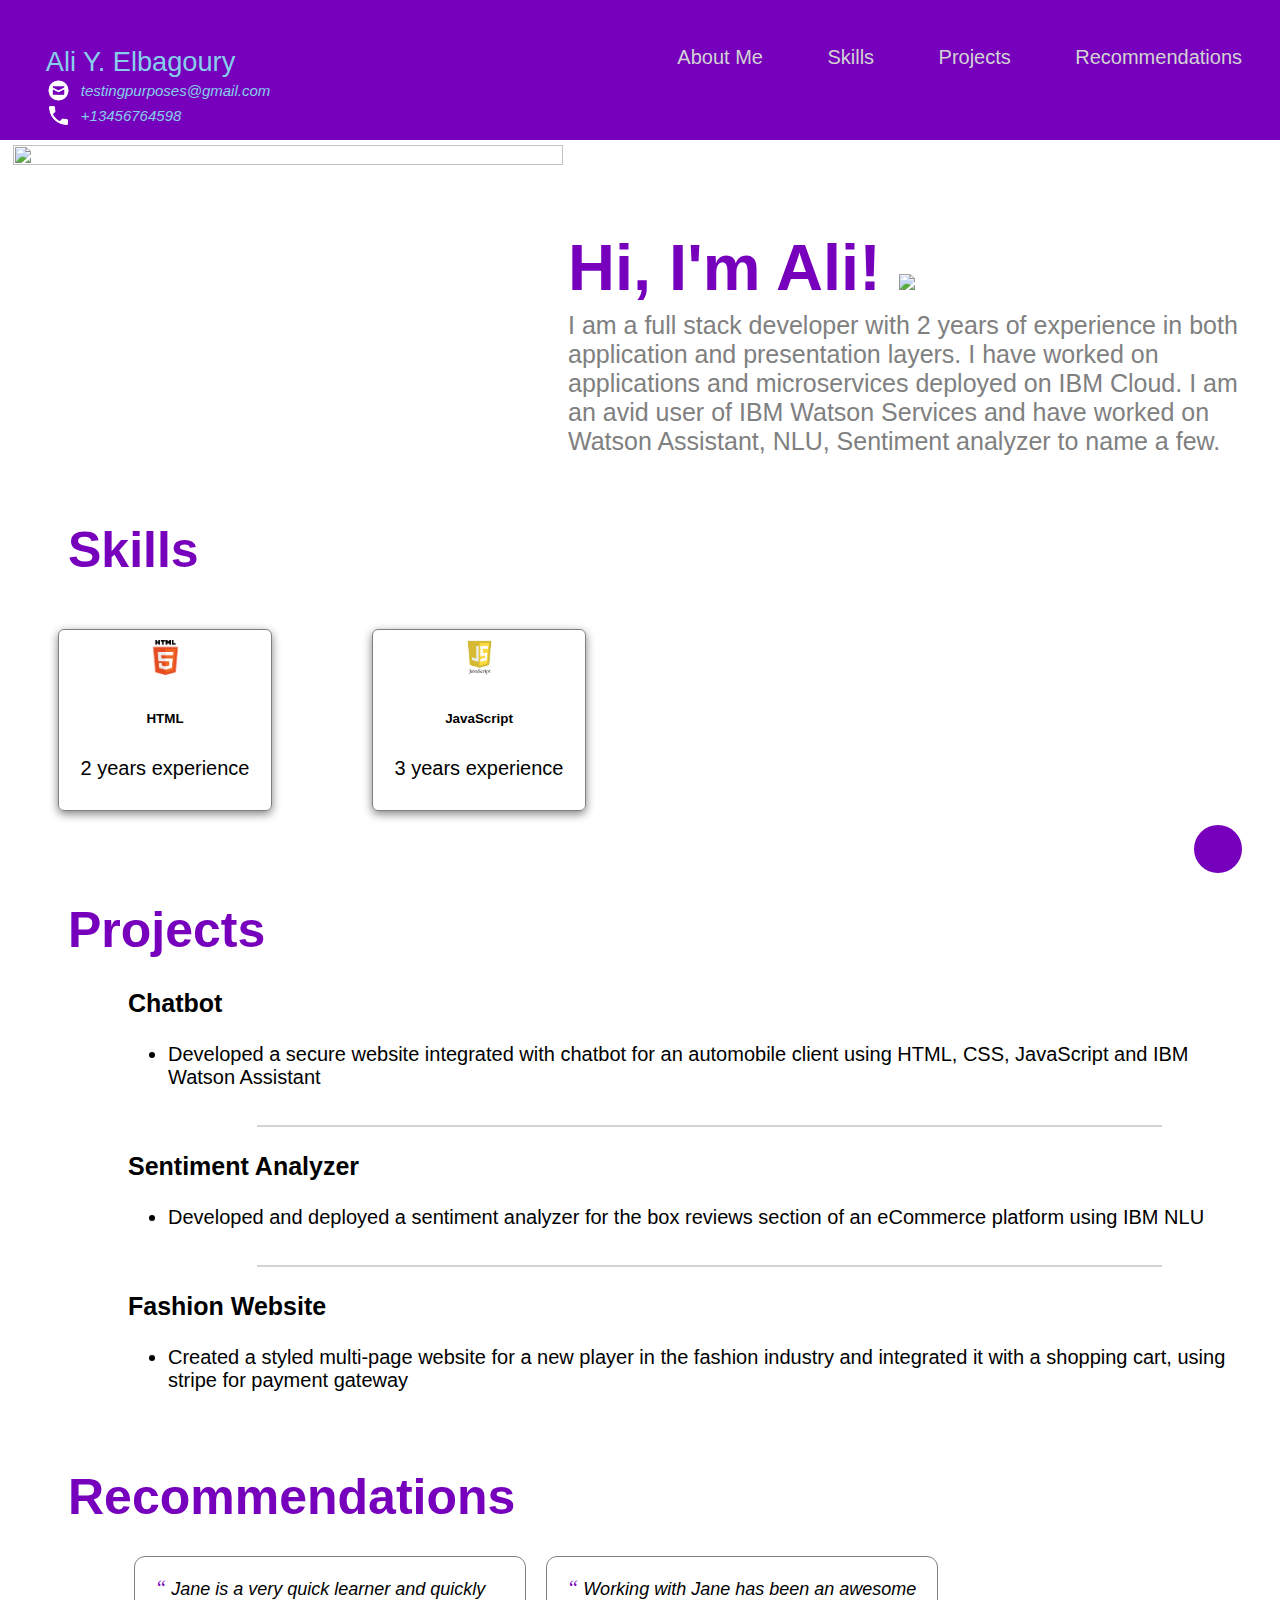
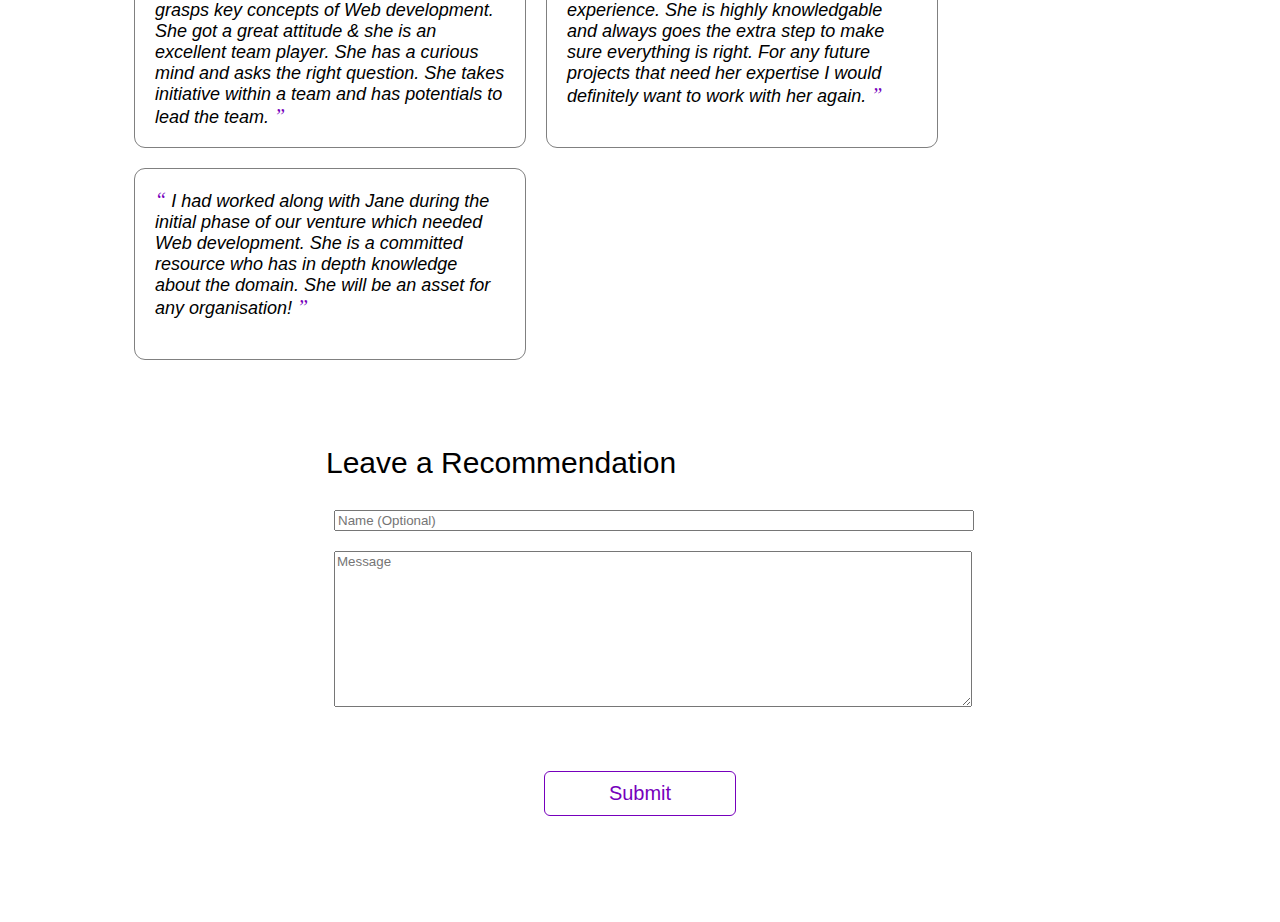
==== portofolio/singlepagewebsite/index.html @ 4dcb5362 "final project frontend" ====
<!DOCTYPE html>
<html>
  <head>
    <title>Jane Doe - Portfolio</title>
    <link rel="stylesheet" href="./style.css"/>
    <script src="./script.js"></script>
  </head>
  <body>
    <!-- Navigation Bar -->
    <nav>
      <div id="home">
        <div class="profile_name">
          Ali Y. Elbagoury
          <div class="contact_info">
            <img src="html_finalprojimages/envelope.png" alt="https://icons8.com/icon/124377/circled-envelope"/>
          testingpurposes@gmail.com
        </div>
        <div style="clear:both;"></div>
        <div class="contact_info">
          <img src="html_finalprojimages/phone.png" alt="https://icons8.com/icon/124377/circled-envelope"/>
          +13456764598

        </div>
        </div>
        <div class="topdiv">
          <a class="topmenu" href="#about-me">About Me</a>
          <!-- Add the links for Skills, Projects and Recommendation here -->
          <a class="topmenu" href="#skills">Skills</a>
          <a class="topmenu" href="#projects">Projects</a>
          <a class="topmenu" href="#recommendations">Recommendations</a>
        </div>
      </div>    
    </nav>

    <!-- About Me -->
    <section id="about-me" class="container">
      <div>
        <img src="https://miro.medium.com/max/1400/1*qdAW1TjCN57h1lbuuzvchg.gif" class="profile_image"/>
      </div>

      <div>
          <h1>
            Hi, I'm Ali! <img src="https://twemoji.maxcdn.com/2/72x72/1f44b.png" width="60px"/>
          </h1>
          <p>
            I am a full stack developer with 2 years of experience in both application and presentation layers.
            I have worked on applications and microservices deployed on IBM Cloud. 
            I am an avid user of IBM Watson Services and have worked on Watson Assistant, NLU, Sentiment analyzer to name a few.
          </p>
      </div>
    </section>
              
    <!-- Skills -->
    <section id="skills">
      <h2>Skills</h2>
      <div style="clear:both;"></div>

      <div class="all_skills">
        <div class="skill">
          <img src="html_finalprojimages/html5.png"/>
          <h6>HTML</h6>
          <p>2 years experience</p>
        </div>  

        <div class="skill">
          <img src="html_finalprojimages/js.jpeg"/>
          <h6>JavaScript</h6>
          <p>3 years experience</p>
        </div>  

        <!-- Add more skills here -->


      </div>
    </section>
          
    <!-- Projects -->
    <section class="projects" id="projects">
      <h2>
        Projects
      </h2>
      <div style="clear:both;"></div>

        <div id="projects-container" class="projects-container">
          <div class="project-card">
            <h3>Chatbot</h3>
            <ul>
              <li>Developed a secure website integrated with chatbot for an automobile client using HTML, CSS, JavaScript and IBM Watson Assistant</li>
            </ul>
          </div>
          <hr>
          <div class="project-card">
            <h3>Sentiment Analyzer</h3>
            <ul>
              <li>Developed and deployed a sentiment analyzer for the box reviews section of an eCommerce platform using IBM NLU</li>
            </ul>
          </div>
          <hr>
          <div class="project-card">
            <h3>Fashion Website</h3>
            <ul>
              <li>Created a styled multi-page website for a new player in the fashion industry and integrated it with a shopping cart, using stripe for payment gateway</li>
            </ul>
          </div>
    </div>
    </section>
    <div style="clear:both;"></div>

    <!-- Recommendations -->
    <section id="recommendations">
      <h2>Recommendations</h2>
      <div style="clear:both;"></div>
      <div class="all_recommendations" id="all_recommendations">
        <div class="recommendation">
          <span>&#8220;</span>
          Jane is a very quick learner and quickly grasps key concepts of Web development. 
          She got a great attitude & she is an excellent team player. 
          She has a curious mind and asks the right question. 
          She takes initiative within a team and has potentials to lead the team.
          <span>&#8221;</span>
        </div>
        <div class="recommendation">
          <span>&#8220;</span>
          Working with Jane has been an awesome experience. 
          She is highly knowledgable and always goes the extra step to make sure everything is right. 
          For any future projects that need her expertise I would definitely want to work with her again.
          <span>&#8221;</span>
        </div>
        <div class="recommendation">
          <span>&#8220;</span>
          I had worked along with Jane during the initial phase of our venture which needed Web development. 
          She is a committed resource who has in depth knowledge about the domain. 
          She will be an asset for any organisation! 
          <span>&#8221;</span>
        </div>
      </div>
    </section>

    <!-- Recommendation Form -->
    <section id="contact">
      <div class="flex_center">
        <fieldset>
          <legend class="introduction">Leave a Recommendation</legend>          
          <input type="text" placeholder="Name (Optional)"> <br/>
          <textarea id="new_recommendation" cols="500" rows="10" placeholder="Message"></textarea>
          <div class="flex_center">
            <button id="recommend_btn" onclick="addRecommendation()">Submit</button>
          </div>
        </fieldset>
      </div>
    </section>

    <div class="iconbutton">
      <a href="#home">
        <!--Add the code here for the logo to appear and the icon to be actionable-->
      </a>
    </div>

    <div class="popup" id="popup" class="flex_center">
      <img src="html_finalprojimages/checkmark--outline.svg"/>
      <h3><!-- Add appropriate text here--></h3>
      <button onclick="showPopup(false)">Ok</button>
    </div>
  </body>
</html>
---- portofolio/singlepagewebsite/style.css ----
body {
  font-family: 'Trebuchet MS', 'Lucida Sans Unicode', 'Lucida Grande', 'Lucida Sans', Arial, sans-serif;
}

/* Navigation Bar */

#home {
  background-color:  #7600bc;
  padding-bottom: 1cm;
  margin-left:-1cm;
  margin-right:-1cm;
  margin-top:-1cm;
  padding-top: 2cm;
  padding-bottom: 2cm;
  height: 5mm;
 }

.topmenu {
  color: lightgray;
  margin: 10px;
  padding: 20px;
  font-size: 20px;
  text-decoration:none;
}

.topmenu:hover {
  color: white;
  /* Add the styles here */
  font-weight: bolder;
  text-decoration: underline;
}

.topdiv {
  float: right;
  padding-right: 1cm;
}

.profile_name {
  float: left;
  padding-left: 2cm;
  /* Add the styles here */
  color: skyblue;
  font-size: 1.7em;
}

.profile_name .contact_info {
  font-size: 15px;
  font-style: italic;
  display: flex;
  align-items: center;
  flex-direction: row;
}

.contact_info img {
  width:25px;
  margin-right: 10px;
  float:left;
}

/* Titles */

h2 {
  text-align: justify;
  font-size: 50px;
  text-align: center;
  float: left;
  color: #7600bc;
  margin: 30px;
  margin-left: 60px;
  margin-top: 40px;
  margin-bottom: 0px;
}

.introduction {
  text-align: justify;
  font-size: 30px;
  text-align: center;
  float: left;
  margin-top: 30px;
  margin-bottom: 20px;
  animation-duration: 5s;
  position: relative;
}

/* Used in the About Me sections */

.container {
  display: flex;
}

/* About Me */

.about-me {
  display: flex;
  align-items: center;
}

#about-me h1 {
  font-size: 65px;
  margin-top: 90px;
  color: #7600bc;
}

#about-me p {
  font-size: 25px;
  color: rgb(128, 128, 128);
  margin-top: -1cm;
}

.profile_image {
  width: 550px;
  height: fit-content;
  vertical-align: middle;
  margin: 5px;
}

/* Skills */

.all_skills {
  display: flex;
  flex-direction: row;
  flex-flow: wrap;
}

.skill {
  border: 1px solid gray;
  display: block;
  border-radius: 6px;
  text-align: center;
  margin: 50px;
  padding: 10px;
  width: 2in;
  font-size: 20px;
  box-shadow: 0 3px 10px gray;
}

.skill img {
  height: 35px;
  align-items: center;
}

.skills h6 {
  align-items: center;
  font-size: 20px;
  margin-block-start: 8px;
  margin-block-end: 5px;
  font-weight: bold;
} 

.skills p {
  align-items: center;
  font-size: 15px;
  color: gray;
  margin-block-start: 5px;
  margin-block-end: 5px;
} 

.flex_center {
  display: flex;
  align-items: center;
  justify-content: center;
}

/* Projects */

.projects-container {
  margin-top: 30px;
  margin-left: 60px;
}

.projects-container hr {
  border: 1px solid lightgray;
  width: 75%;
  margin-left: 5cm;
}

.project-card {
  margin: 0 15px 15px 30px;
  padding-bottom: 5px;
}

.project-card h3 {
  font-size: 25px;
  margin-left: 30px;
}

.project-card li {
  font-size: 20px;
  margin-left: 30px;
}

/* Recommendations */

.all_recommendations {
  display: flex;
  align-items: center;
  margin-left: 1in;
  flex-direction: row;
  flex-flow: wrap;
  padding: 20px;
}

.recommendation {
  font-style: italic;
  text-align: left;
  width: 21.875rem;
  padding: 1rem;
  background-color: #fff;
  border-radius: 11px;
  box-shadow: 0 3px 10px var(--primary-shadow);
  padding: 20px;
  margin: 10px;
  border:1px solid gray;
  font-size: 18px;
  height:150px
}

.recommendation span {
  color: #7600bc;
  font-size: 20px;
  font-family: 'Times New Roman', Times, serif;
}

/* Scroll to Top Button */

.iconbutton{
  width: 48px;
  height: 48px;
  border-radius: 100%;
  background-color: #7600bc;
  display: flex;
  align-items: center;
  justify-content: center;
  position: fixed;
  right: 3%;
  bottom: 3%;
  cursor: pointer;
}

/* Form Pop-up */

.popup {
  width:400px;
  background-color: #e8bcf0;
  border-radius: 3mm;
  top: 50%;
  left:50%;
  transform: translate(-50%,-50%);
  text-align: center;
  position: fixed;
  /* padding: 30px; */
  visibility: hidden;
}

.popup img {
  padding-top: 20px;
}

.popup button {
  background-color: #fff;
  border: 1px solid #7600bc;
  color: #7600bc;
  display: block;
  border-radius: 6px;
  text-align: center;
  margin: 50px;
  padding: 10px;
  width: 2in;
  font-size: 20px;
  margin-left: 25%;
}

.popup button:hover {
  background-color: #fff;
  border: 2px solid #7600bc;
  color: #7600bc;
  display: block;
  font-weight: bolder;
  text-align: center;
  cursor: pointer;
  margin-left: 25%;
}

/* Recommendation Form */

input, textarea {
  font-family: 'Trebuchet MS', 'Lucida Sans Unicode', 'Lucida Grande', 'Lucida Sans', Arial, sans-serif; 
  margin: 10px;  
  width:100%;
}

fieldset {
  display: flexbox;
  align-content: center;
  justify-content: center;  
  padding: 25px; 
  margin-left: 50px; 
  margin-right: 50px;   
  border: thin solid white;
  width: 50%;
}

/* Buttons */

button {
  background-color: #fff;
  border: 1px solid #7600bc;
  color: #7600bc;
  display: block;
  border-radius: 6px;
  text-align: center;
  margin: 50px;
  padding: 10px;
  width: 2in;
  font-size: 20px;
}

button:hover {
  background-color: #7600bc;
  border: 1px solid #7600bc;
  color: #fff;
  display: block;
  border-radius: 6px;
  text-align: center;
  cursor: pointer;
}
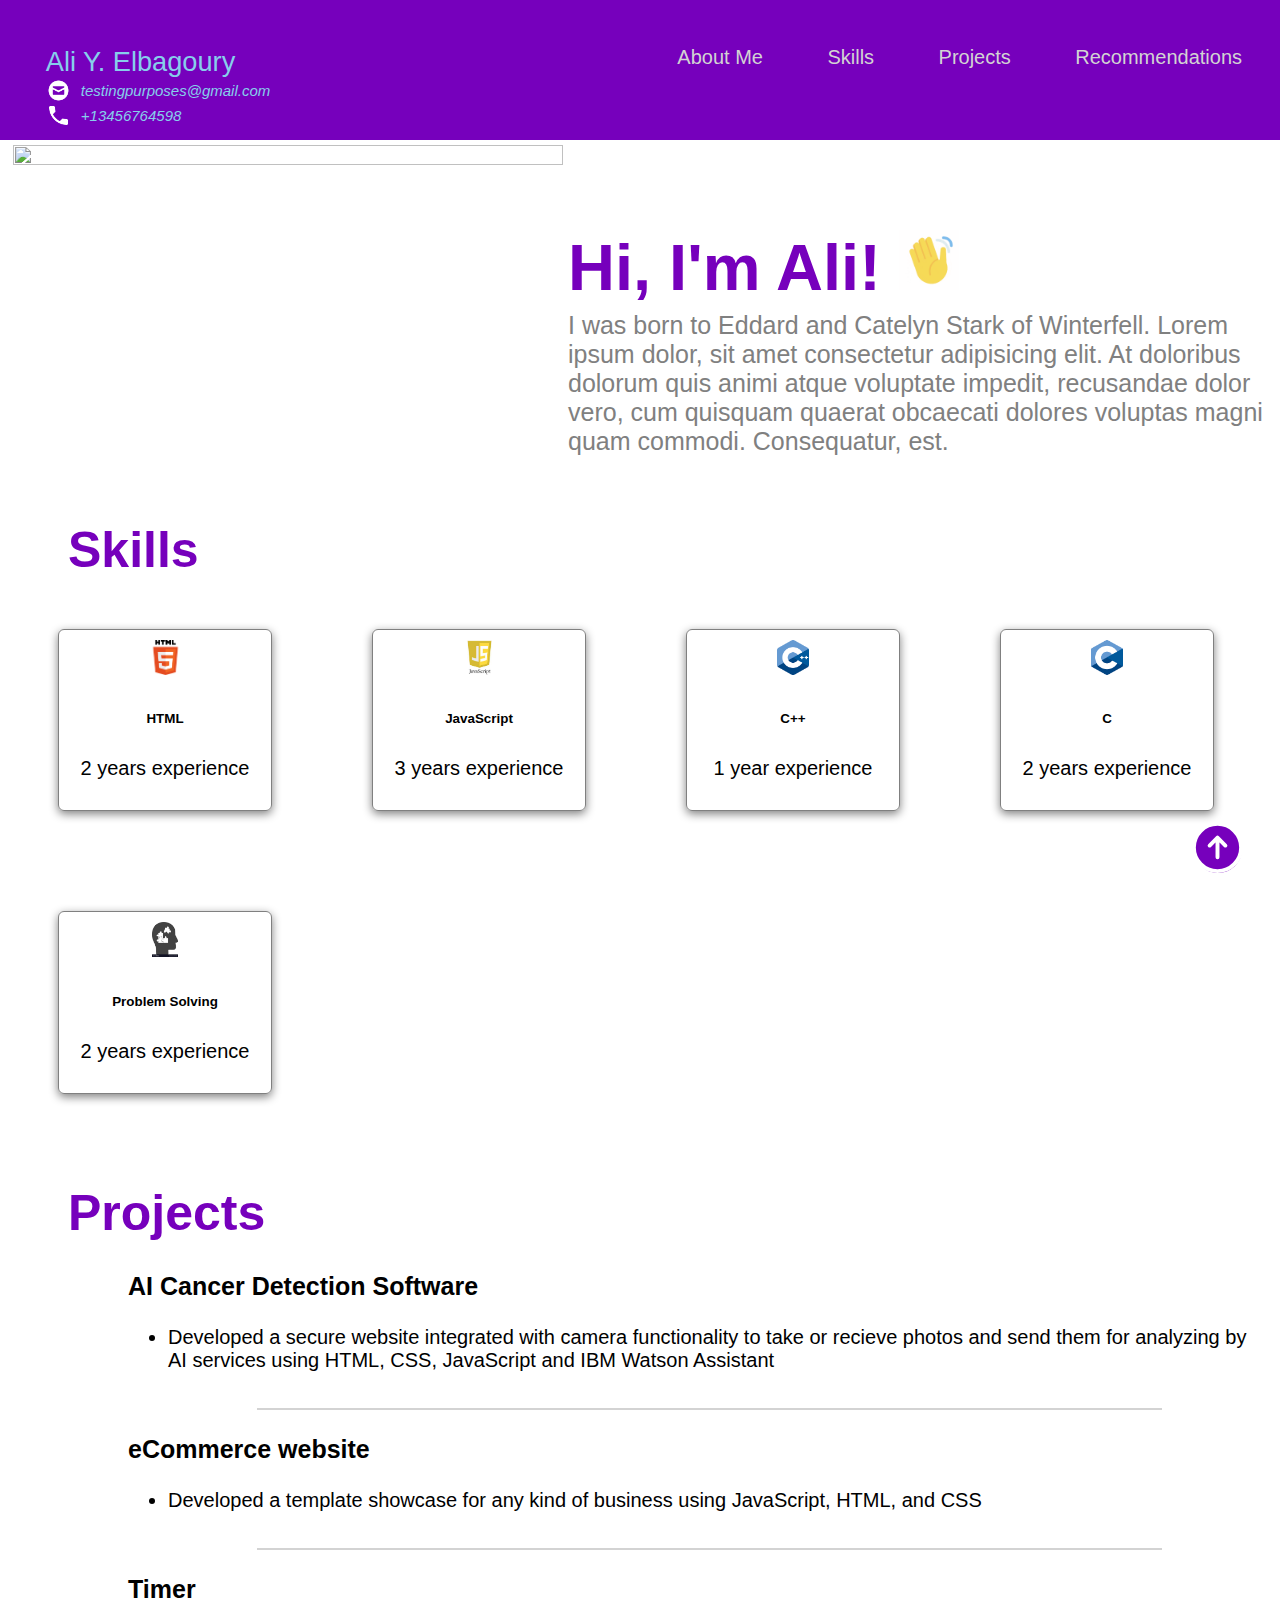
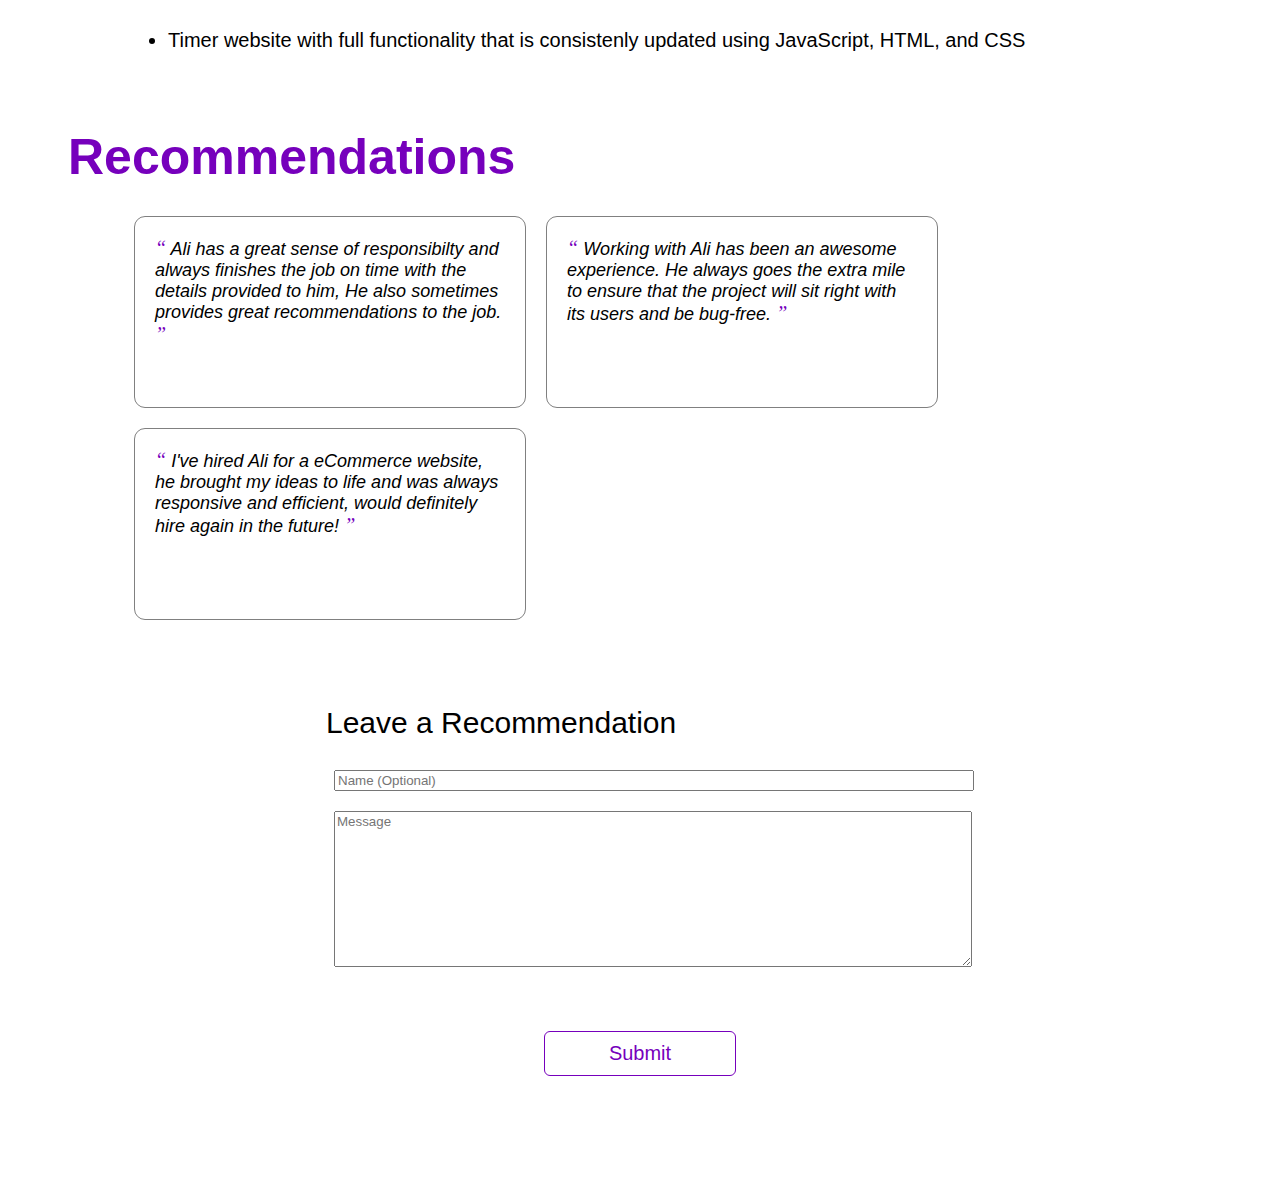
==== commit 45950aaf: "updated portfolio" ====
--- a/portofolio/singlepagewebsite/index.html
+++ b/portofolio/singlepagewebsite/index.html
@@ -1,7 +1,7 @@
 <!DOCTYPE html>
 <html>
   <head>
-    <title>Jane Doe - Portfolio</title>
+    <title>Ali Y. Elbagoury - Portfolio</title>
     <link rel="stylesheet" href="./style.css"/>
     <script src="./script.js"></script>
   </head>
@@ -35,17 +35,15 @@
     <!-- About Me -->
     <section id="about-me" class="container">
       <div>
-        <img src="https://miro.medium.com/max/1400/1*qdAW1TjCN57h1lbuuzvchg.gif" class="profile_image"/>
+        <img src="https://camo.githubusercontent.com/a4c584bce1c41271485d28f92aaf9f581b3c88b68ca723b6edfd58b4ba988c2b/68747470733a2f2f63646e2e6472696262626c652e636f6d2f75736572732f313138373833362f73637265656e73686f74732f363533393432392f70726f6772616d65722e676966" class="profile_image"/>
       </div>
 
       <div>
           <h1>
-            Hi, I'm Ali! <img src="https://twemoji.maxcdn.com/2/72x72/1f44b.png" width="60px"/>
+            Hi, I'm Ali! <img src="../singlepagewebsite/html_finalprojimages/waving-hi.gif" width="60px"/>
           </h1>
           <p>
-            I am a full stack developer with 2 years of experience in both application and presentation layers.
-            I have worked on applications and microservices deployed on IBM Cloud. 
-            I am an avid user of IBM Watson Services and have worked on Watson Assistant, NLU, Sentiment analyzer to name a few.
+            I was born to Eddard and Catelyn Stark of Winterfell. Lorem ipsum dolor, sit amet consectetur adipisicing elit. At doloribus dolorum quis animi atque voluptate impedit, recusandae dolor vero, cum quisquam quaerat obcaecati dolores voluptas magni quam commodi. Consequatur, est.
           </p>
       </div>
     </section>
@@ -69,7 +67,23 @@
         </div>  
 
         <!-- Add more skills here -->
+        <div class="skill">
+          <img src="html_finalprojimages/c++.png"/>
+          <h6>C++</h6>
+          <p>1 year experience</p>
+        </div>  
 
+        <div class="skill">
+          <img src="html_finalprojimages/C.png"/>
+          <h6>C</h6>
+          <p>2 years experience</p>
+        </div>  
+
+        <div class="skill">
+          <img src="html_finalprojimages/problem_solving.png"/>
+          <h6>Problem Solving</h6>
+          <p>2 years experience</p>
+        </div>  
 
       </div>
     </section>
@@ -83,23 +97,23 @@
 
         <div id="projects-container" class="projects-container">
           <div class="project-card">
-            <h3>Chatbot</h3>
+            <h3>AI Cancer Detection Software</h3>
             <ul>
-              <li>Developed a secure website integrated with chatbot for an automobile client using HTML, CSS, JavaScript and IBM Watson Assistant</li>
+              <li>Developed a secure website integrated with camera functionality to take or recieve photos and send them for analyzing by AI services using HTML, CSS, JavaScript and IBM Watson Assistant</li>
             </ul>
           </div>
           <hr>
           <div class="project-card">
-            <h3>Sentiment Analyzer</h3>
+            <h3>eCommerce website</h3>
             <ul>
-              <li>Developed and deployed a sentiment analyzer for the box reviews section of an eCommerce platform using IBM NLU</li>
+              <li>Developed a template showcase for any kind of business using JavaScript, HTML, and CSS</li>
             </ul>
           </div>
           <hr>
           <div class="project-card">
-            <h3>Fashion Website</h3>
+            <h3>Timer</h3>
             <ul>
-              <li>Created a styled multi-page website for a new player in the fashion industry and integrated it with a shopping cart, using stripe for payment gateway</li>
+              <li>Timer website with full functionality that is consistenly updated using JavaScript, HTML, and CSS</li>
             </ul>
           </div>
     </div>
@@ -113,24 +127,18 @@
       <div class="all_recommendations" id="all_recommendations">
         <div class="recommendation">
           <span>&#8220;</span>
-          Jane is a very quick learner and quickly grasps key concepts of Web development. 
-          She got a great attitude & she is an excellent team player. 
-          She has a curious mind and asks the right question. 
-          She takes initiative within a team and has potentials to lead the team.
+          Ali has a great sense of responsibilty and always finishes the job on time with the details provided to him, He also sometimes provides great recommendations to the job.
           <span>&#8221;</span>
         </div>
         <div class="recommendation">
           <span>&#8220;</span>
-          Working with Jane has been an awesome experience. 
-          She is highly knowledgable and always goes the extra step to make sure everything is right. 
-          For any future projects that need her expertise I would definitely want to work with her again.
+          Working with Ali has been an awesome experience. 
+          He always goes the extra mile to ensure that the project will sit right with its users and be bug-free.
           <span>&#8221;</span>
         </div>
         <div class="recommendation">
           <span>&#8220;</span>
-          I had worked along with Jane during the initial phase of our venture which needed Web development. 
-          She is a committed resource who has in depth knowledge about the domain. 
-          She will be an asset for any organisation! 
+          I've hired Ali for a eCommerce website, he brought my ideas to life and was always responsive and efficient, would definitely hire again in the future!
           <span>&#8221;</span>
         </div>
       </div>
@@ -153,12 +161,15 @@
     <div class="iconbutton">
       <a href="#home">
         <!--Add the code here for the logo to appear and the icon to be actionable-->
+        <svg xmlns="http://www.w3.org/2000/svg" fill="none" viewBox="0 0 24 24" stroke-width="1.5" stroke="white" width="63px">
+          <path stroke-linecap="round" stroke-linejoin="round" d="M15 11.25l-3-3m0 0l-3 3m3-3v7.5M21 12a9 9 0 11-18 0 9 9 0 0118 0z" />
+        </svg>
       </a>
     </div>
 
     <div class="popup" id="popup" class="flex_center">
       <img src="html_finalprojimages/checkmark--outline.svg"/>
-      <h3><!-- Add appropriate text here--></h3>
+      <h3>I appreciate you leaving a recommendation, Thanks! ~ Ali</h3>
       <button onclick="showPopup(false)">Ok</button>
     </div>
   </body>
